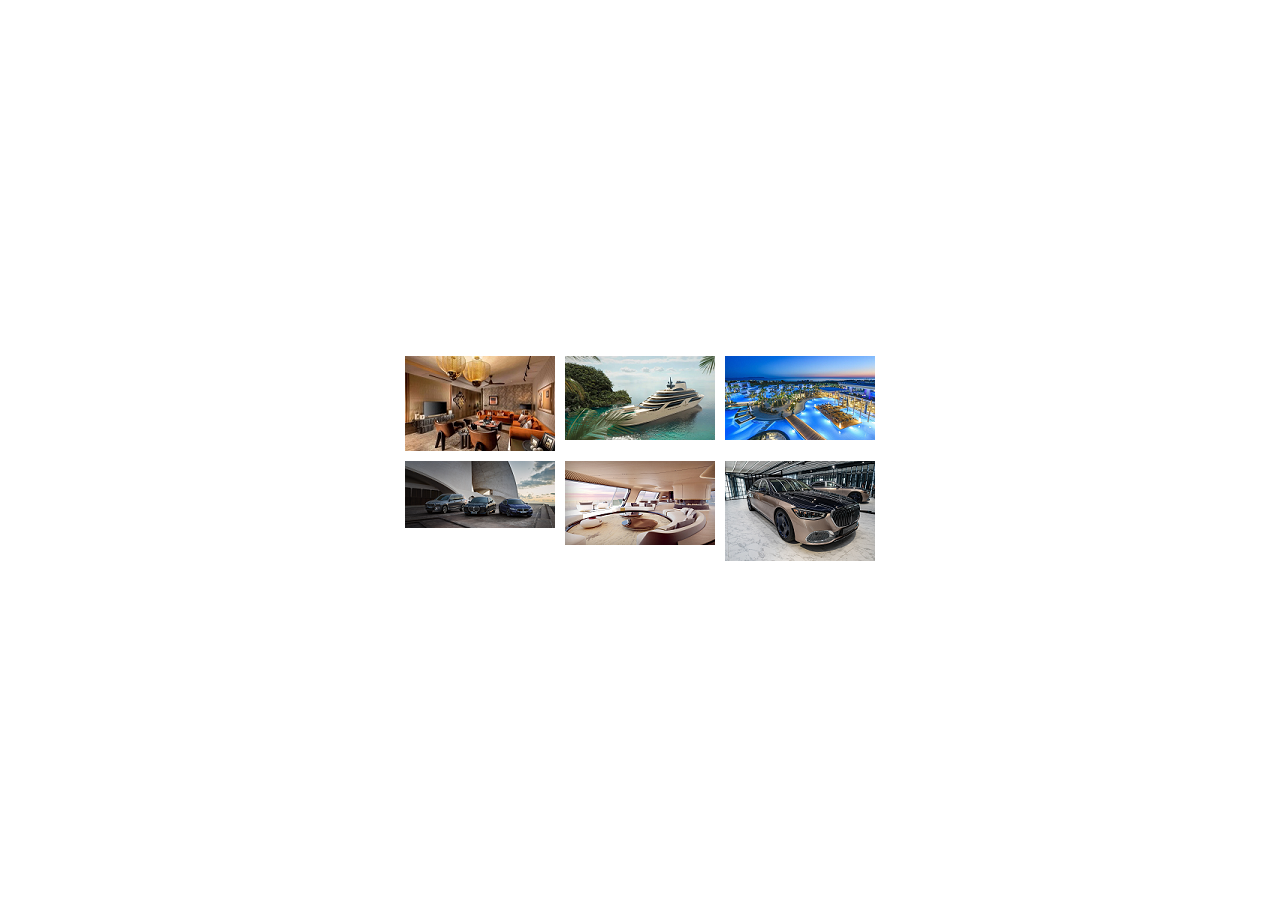
==== pages/bildgalleri.html @ 80f38397 "färg" ====
<!DOCTYPE html>
<html lang="en">
<head>
    <meta charset="UTF-8">
    <meta http-equiv="X-UA-Compatible" content="IE=edge">
    <meta name="viewport" content="width=device-width, initial-scale=1.0">
    <link rel="stylesheet" href="../assets/css/lightbox.css"> 
    <title>Bildgalleri</title>
</head>
<body>
    <div class="grid" id="lightboximg">
        <img src="../assets/images/luxury1_thumb.png">
        <img src="../assets/images/luxury2_thumb.png">
        <img src="../assets/images/luxury3_thumb.png">
        <img src="../assets/images/luxury4_thumb.png">
        <img src="../assets/images/luxury5_thumb.png">
        <img src="../assets/images/luxury6_thumb.png">
    </div>
    <script src="../assets/js/main.js"></script>
</body>
</html>
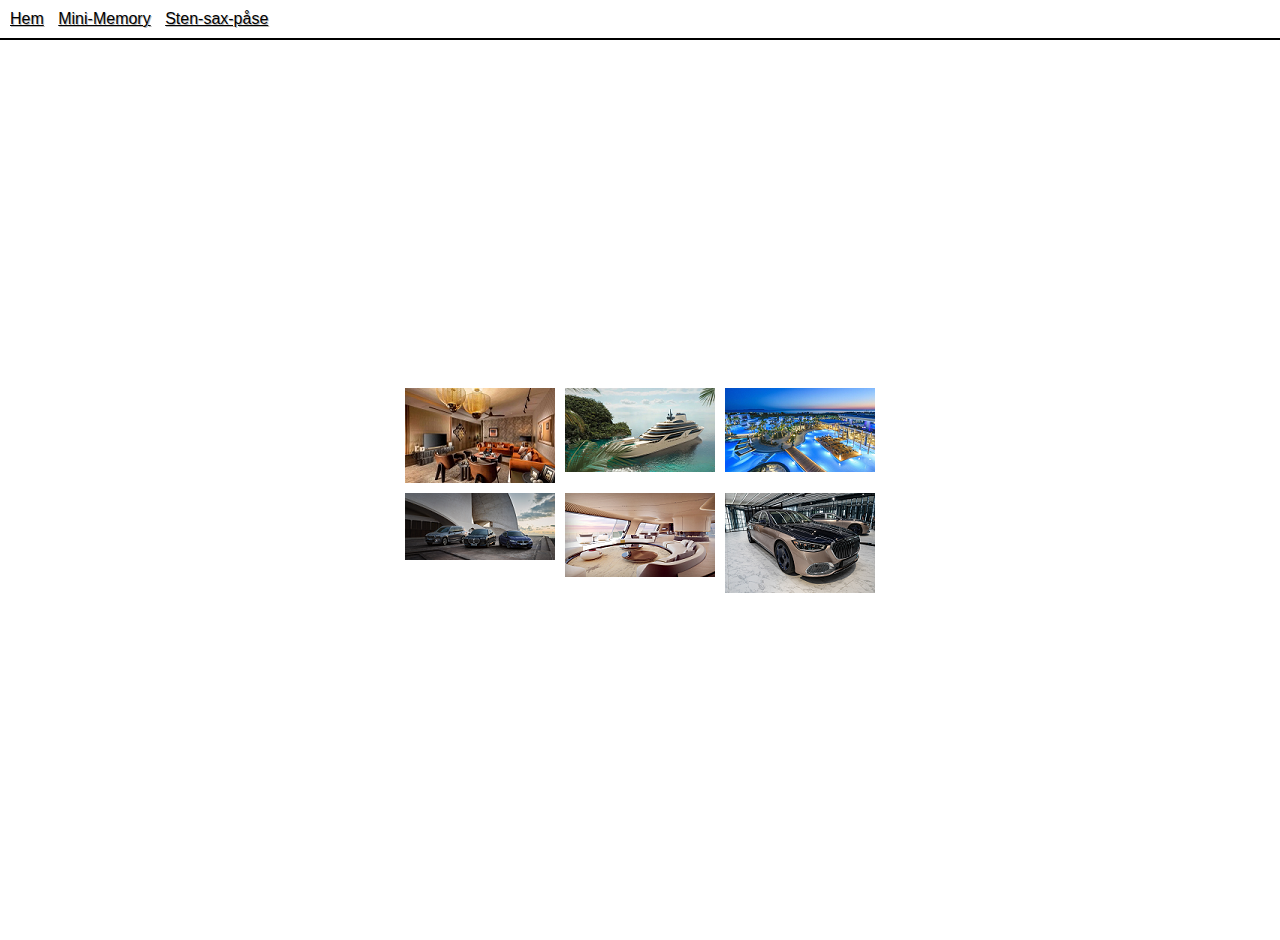
==== commit 0131bf21: "Final commit" ====
--- a/pages/bildgalleri.html
+++ b/pages/bildgalleri.html
@@ -5,9 +5,15 @@
     <meta http-equiv="X-UA-Compatible" content="IE=edge">
     <meta name="viewport" content="width=device-width, initial-scale=1.0">
     <link rel="stylesheet" href="../assets/css/lightbox.css"> 
+    <link rel="stylesheet" href="../assets/css/main.css"> 
     <title>Bildgalleri</title>
 </head>
 <body>
+    <nav>
+        <a href="/index.html">Hem</a>
+        <a href="/pages/memory.html">Mini-Memory</a>
+        <a href="/pages/ssp.html">Sten-sax-påse</a>
+    </nav>
     <div class="grid" id="lightboximg">
         <img src="../assets/images/luxury1_thumb.png">
         <img src="../assets/images/luxury2_thumb.png">
--- a/assets/css/main.css
+++ b/assets/css/main.css
@@ -0,0 +1,57 @@
+/* Site-wide styling here */
+body {
+  margin: 0;
+    background-color: #ffffff;
+}
+.container {
+    display: flex;
+    justify-content: space-between;
+  }
+  button {
+    height: 40px;
+    width: 100px;
+  }
+
+  nav
+  {
+      z-index:1;
+      word-spacing: 10px;
+      padding:10px;
+      font-size: 16px;
+      font-family: Arial, Helvetica, sans-serif;
+      background-color: rgb(255, 255, 255);
+      text-shadow: 1px 1px rgb(185, 185, 185);  
+      border-bottom: 2px solid;
+  }
+  nav a
+{
+    color:black;
+}
+
+nav a:hover 
+{
+    color: hsl(0, 0%, 61%);
+}
+
+#memory img
+{
+  flex-direction: row;
+  display: flex;
+  padding: 5px;
+  width: 100px;
+  
+}
+
+#memory
+{
+  margin: 150px;
+  flex-direction: row;
+  display: flex;
+  justify-content: space-evenly;
+}
+
+@media (max-width: 800px) {
+  #memory {
+    flex-direction: column;
+  }
+}
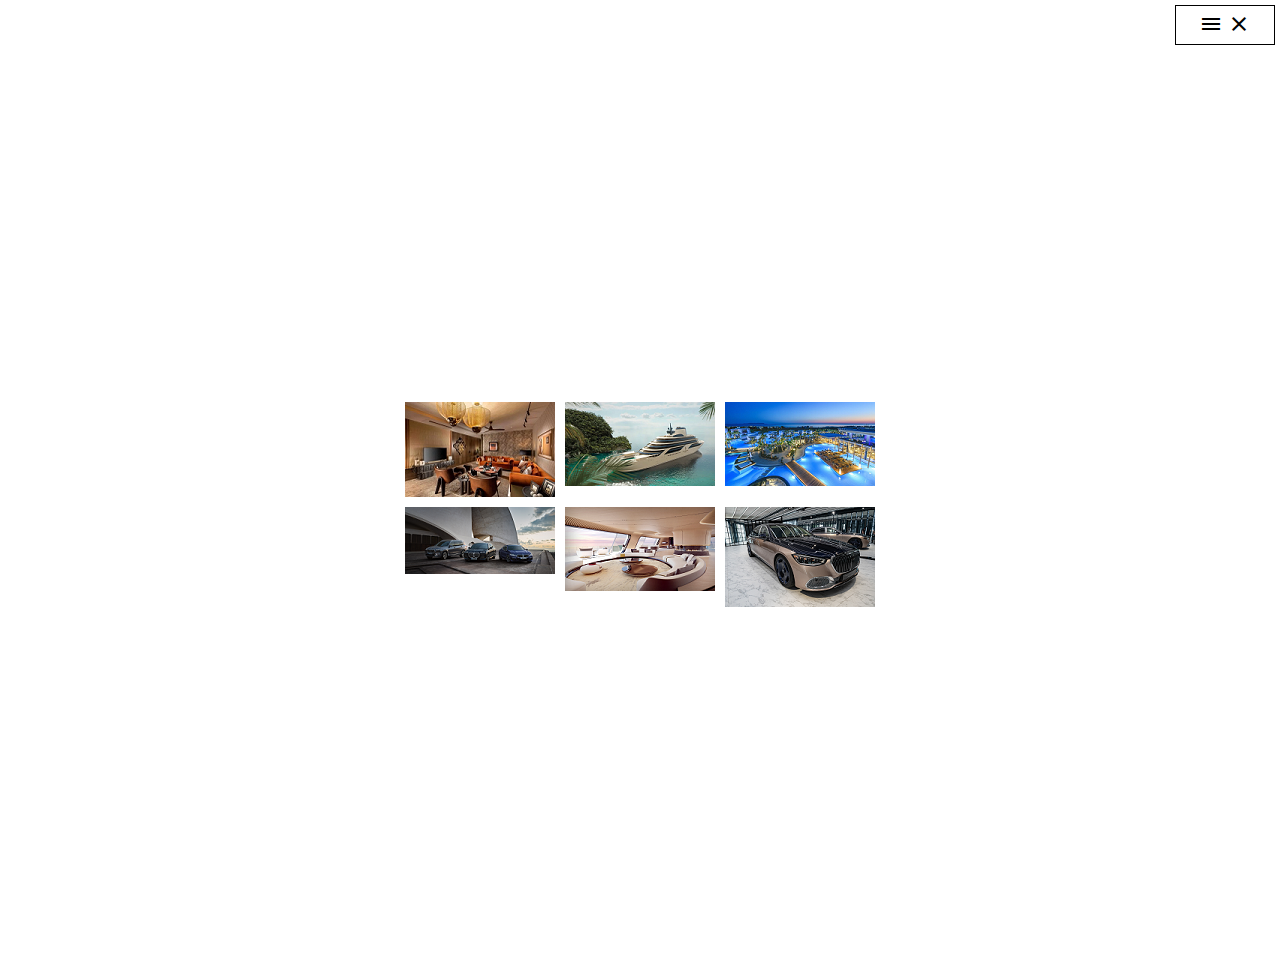
==== commit 5769ec72: "fix" ====
--- a/pages/bildgalleri.html
+++ b/pages/bildgalleri.html
@@ -1,27 +1,38 @@
 <!DOCTYPE html>
 <html lang="en">
-<head>
-    <meta charset="UTF-8">
-    <meta http-equiv="X-UA-Compatible" content="IE=edge">
-    <meta name="viewport" content="width=device-width, initial-scale=1.0">
-    <link rel="stylesheet" href="../assets/css/lightbox.css"> 
-    <link rel="stylesheet" href="../assets/css/main.css"> 
+  <head>
+    <meta charset="UTF-8" />
+    <meta http-equiv="X-UA-Compatible" content="IE=edge" />
+    <meta name="viewport" content="width=device-width, initial-scale=1.0" />
+    <link rel="stylesheet" href="../assets/css/lightbox.css" />
+    <link rel="stylesheet" href="../assets/css/main.css" />
+    <link
+      href="https://fonts.googleapis.com/icon?family=Material+Icons"
+      rel="stylesheet"
+    />
     <title>Bildgalleri</title>
-</head>
-<body>
+  </head>
+  <body>
     <nav>
-        <a href="/index.html">Hem</a>
-        <a href="/pages/memory.html">Mini-Memory</a>
-        <a href="/pages/ssp.html">Sten-sax-påse</a>
+      <ul class="menu">
+        <a class="menuItem" href="/index.html">Hem</a>
+        <a class="menuItem" href="/pages/memory.html">Mini-Memory</a>
+        <a class="menuItem" href="/pages/ssp.html">Sten-sax-påse</a>
+        <a class="menuItem" href="/pages/bildgalleri.html">Bildgalleri</a>
+      </ul>
+      <button class="hamburger">
+        <i class="menuIcon material-icons">menu</i>
+        <i class="closeIcon material-icons">close</i>
+      </button>
     </nav>
     <div class="grid" id="lightboximg">
-        <img src="../assets/images/luxury1_thumb.png">
-        <img src="../assets/images/luxury2_thumb.png">
-        <img src="../assets/images/luxury3_thumb.png">
-        <img src="../assets/images/luxury4_thumb.png">
-        <img src="../assets/images/luxury5_thumb.png">
-        <img src="../assets/images/luxury6_thumb.png">
+      <img src="../assets/images/luxury1_thumb.png" />
+      <img src="../assets/images/luxury2_thumb.png" />
+      <img src="../assets/images/luxury3_thumb.png" />
+      <img src="../assets/images/luxury4_thumb.png" />
+      <img src="../assets/images/luxury5_thumb.png" />
+      <img src="../assets/images/luxury6_thumb.png" />
     </div>
     <script src="../assets/js/main.js"></script>
-</body>
-</html>+  </body>
+</html>
--- a/assets/css/main.css
+++ b/assets/css/main.css
@@ -1,49 +1,53 @@
 /* Site-wide styling here */
 body {
   margin: 0;
-    background-color: #ffffff;
+  background-color: #ffffff;
 }
 .container {
-    display: flex;
-    justify-content: space-between;
-  }
-  button {
-    height: 40px;
-    width: 100px;
-  }
-
-  nav
-  {
-      z-index:1;
-      word-spacing: 10px;
-      padding:10px;
-      font-size: 16px;
-      font-family: Arial, Helvetica, sans-serif;
-      background-color: rgb(255, 255, 255);
-      text-shadow: 1px 1px rgb(185, 185, 185);  
-      border-bottom: 2px solid;
-  }
-  nav a
-{
-    color:black;
+  display: flex;
+  justify-content: space-between;
+}
+button {
+  height: 40px;
+  width: 100px;
+}
+.hamburger {
+  position: fixed;
+  z-index: 100;
+  top: 5px;
+  right: 5px;
+  padding: 4px;
+  border: black solid 1px;
+  background: white;
+  cursor: pointer;
+}
+.closeIcon {
+  display: none;
+}
+.menu {
+  transform: translateY(-200%);
+  transition: transform 0.2s;
+  background: rgb(255, 255, 255);
+  color: white;
+  list-style: none;
+  padding-top: 0;
+}
+.showMenu {
+  transform: translateY(0);
+}
+.menuItem {
+  font-size: larger;
+  gap: 30px;
 }
 
-nav a:hover 
-{
-    color: hsl(0, 0%, 61%);
-}
-
-#memory img
-{
+#memory img {
   flex-direction: row;
   display: flex;
   padding: 5px;
   width: 100px;
-  
 }
 
-#memory
-{
+#memory {
   margin: 150px;
   flex-direction: row;
   display: flex;
